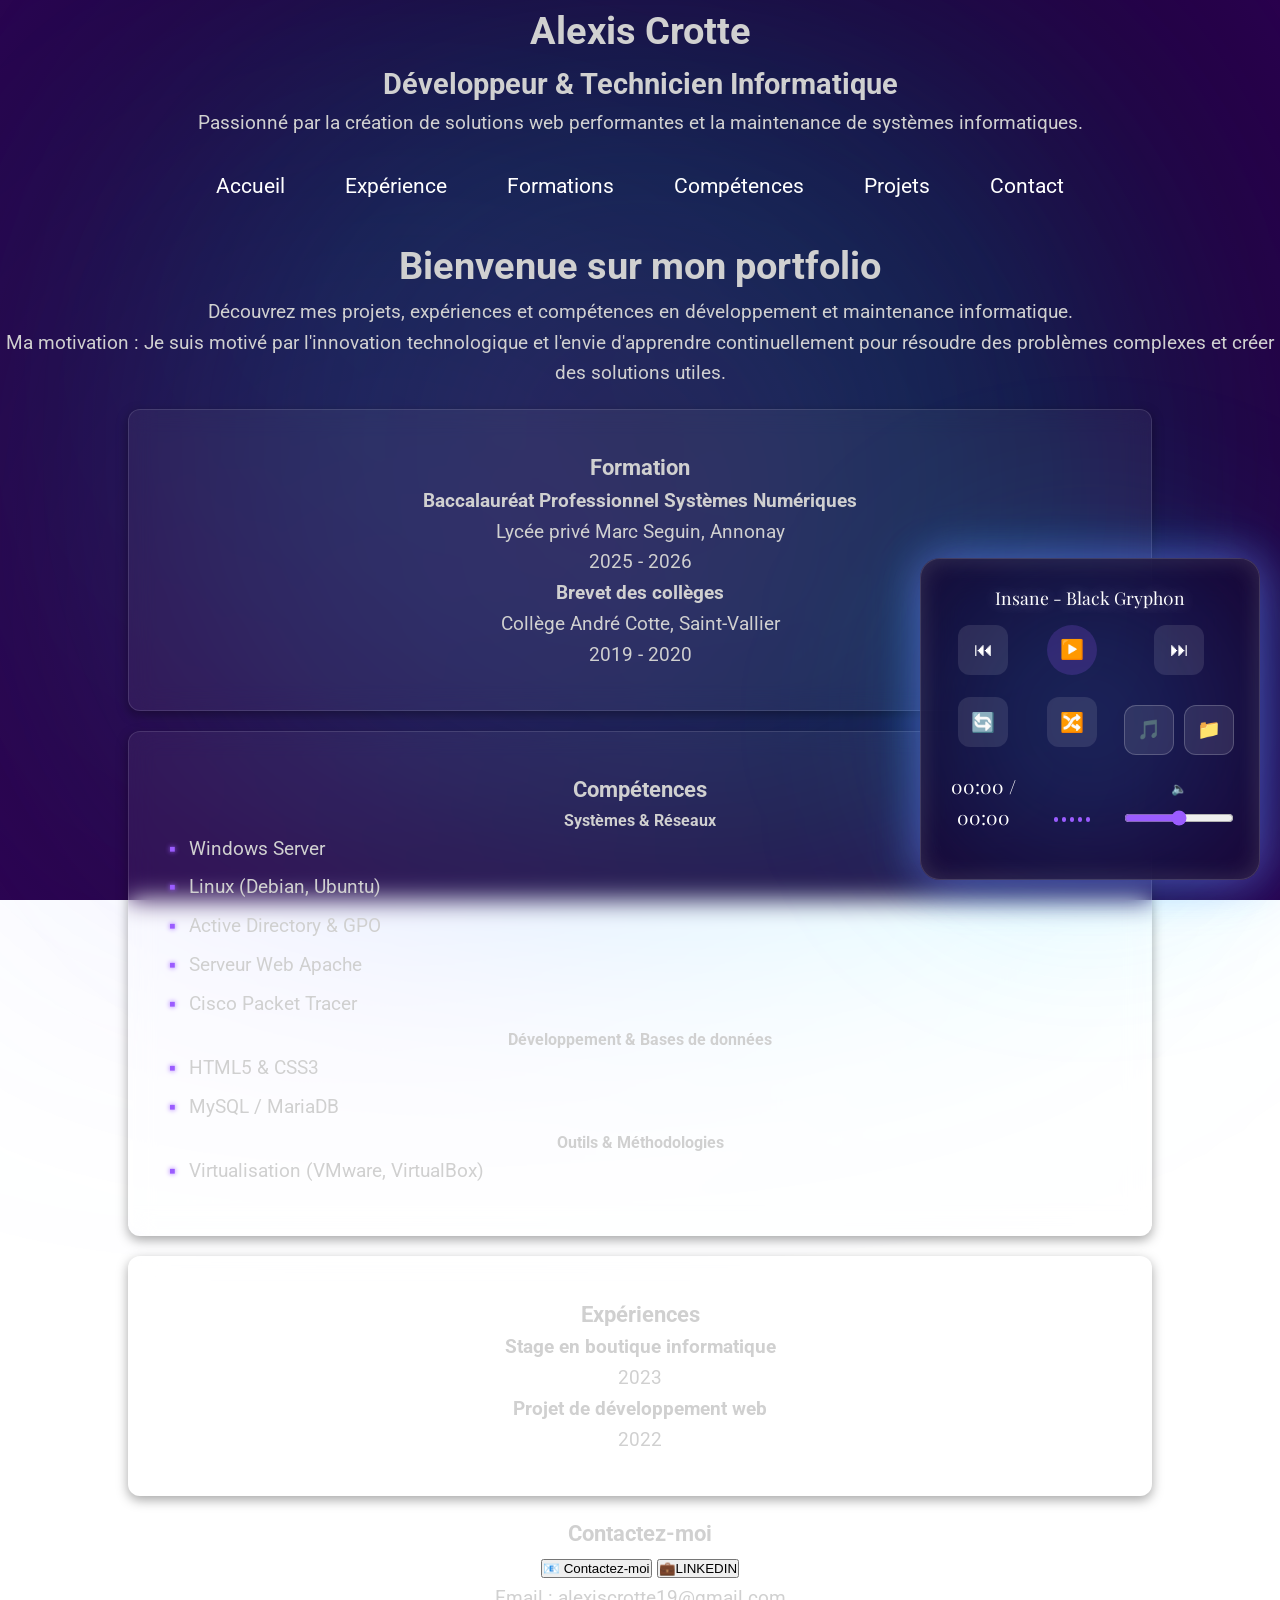
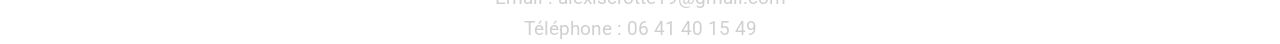
==== index.html @ 55755b80 "Add files via upload" ====
<!DOCTYPE html>
<html lang="fr">
<head>
    <meta charset="UTF-8">
    <meta name="viewport" content="width=device-width, initial-scale=1.0">
    <link rel="stylesheet" href="css/styles.css">
    <title>Accueil</title>

    <!-- Google Fonts -->
    <link rel="preconnect" href="https://fonts.googleapis.com">
    <link rel="preconnect" href="https://fonts.gstatic.com" crossorigin>
    <link href="https://fonts.googleapis.com/css2?family=Montserrat:wght@100..900&display=swap" rel="stylesheet">
</head>

<body>
    <div id="flash-transition"></div>

    <div class="portfolio-container">

        <!-- SIDEBAR -->
        <div class="sidebar-content">

            <div class="profile">
                <h1 class="name">Alexis Crotte</h1>
                <h2 class="title">Développeur & Technicien Informatique</h2>
                <p class="bio">Passionné par la création de solutions web performantes et la maintenance de systèmes informatiques.</p>
            </div>

            <!-- Navigation -->
            <nav class="navigation">
                <ul>
                    <li><a href="#" data-page="home">Accueil</a></li>
                    <li><a href="#" data-page="experience">Expérience</a></li>
                    <li><a href="#" data-page="formations">Formations</a></li>
                    <li><a href="#" data-page="competences">Compétences</a></li>
                    <li><a href="#" data-page="interets">Projets</a></li>
                    <li><a href="#" data-page="formulaire">Contact</a></li>
                </ul>
            </nav>

        </div>
        
        <!-- MAIN CONTENT -->
        <div id="content">

            <div class="container">
                <h1>Bienvenue sur mon portfolio</h1>
                <p>Découvrez mes projets, expériences et compétences en développement et maintenance informatique.</p>
                <p>Ma motivation : Je suis motivé par l'innovation technologique et l'envie d'apprendre continuellement pour résoudre des problèmes complexes et créer des solutions utiles.</p>
            </div>

            <section id="education">
                <h3 class="section-title">Formation</h3>

                <div class="education-item hover-3d">
                    <h4>Baccalauréat Professionnel Systèmes Numériques</h4>
                    <p class="school">Lycée privé Marc Seguin, Annonay</p>
                    <p class="date">2025 - 2026</p>
                </div>

                <div class="education-item hover-3d">
                    <h4>Brevet des collèges</h4>
                    <p class="school">Collège André Cotte, Saint-Vallier</p>
                    <p class="date">2019 - 2020</p>
                </div>
            </section>

            <section id="skills">
                <h3 class="section-title">Compétences</h3>

                <div class="skills-grid">

                    <div class="skill-category hover-3d">
                        <h5>Systèmes & Réseaux</h5>
                        <ul class="skills">
                            <li>Windows Server</li>
                            <li>Linux (Debian, Ubuntu)</li>
                            <li>Active Directory & GPO</li>
                            <li>Serveur Web Apache</li>
                            <li>Cisco Packet Tracer</li>
                        </ul>
                    </div>

                    <div class="skill-category hover-3d">
                        <h5>Développement & Bases de données</h5>
                        <ul class="skills">
                            <li>HTML5 & CSS3</li>
                            <li>MySQL / MariaDB</li>
                        </ul>
                    </div>

                    <div class="skill-category hover-3d">
                        <h5>Outils & Méthodologies</h5>
                        <ul class="skills">
                            <li>Virtualisation (VMware, VirtualBox)</li>
                        </ul>
                    </div>

                </div>
            </section>

            <section id="experience">
                <h3 class="section-title">Expériences</h3>

                <div class="experience-item hover-3d">
                    <h4>Stage en boutique informatique</h4>
                    <p class="date">2023</p>
                </div>

                <div class="experience-item hover-3d">
                    <h4>Projet de développement web</h4>
                    <p class="date">2022</p>
                </div>
            </section>

            <!-- CONTACT -->
            <div id="contact">
                <h3 class="section-title">Contactez-moi</h3>
              <button onclick="openGmail()">
                <span class="email-icon">📧</span> Contactez-moi
                </button>
                 <button onclick="openLinkedIn()">
                <span class="email-icon">💼</span>LINKEDIN
                </button>
                <p>Email : alexiscrotte19@gmail.com</p>
                <p>Téléphone : 06 41 40 15 49</p>
            </div>
        </div> <!-- FIN content -->

    </div> <!-- FIN portfolio-container -->

        <!-- FOOTER avec lecteur de musique -->
        <footer>
            <div class="music-player">
                <!-- Changement : id="currentSong" ajouté pour le JS -->
                <div id="currentSong" class="song-title">Upside Down - Black Gryph0n</div>
                
                <div class="controls-grid">
                    <button id="prevBtn">⏮</button>
                    <button id="playPause" class="play-button">▶️</button>
                    <button id="nextBtn">⏭</button>

                    <!-- Bouton Repeat -->
                    <button id="repeatBtn" class="control-btn">
                        🔄 <!-- Icône existante -->
                        <span id="repeatStatus" class="badge-status">1</span>
                    </button>

                    <!-- Bouton Shuffle -->
                    <button id="shuffleBtn" class="control-btn">
                        🔀 <!-- Icône existante -->
                        <span id="shuffleStatus" class="badge-status">1</span>
                    </button>
                    <!-- Bouton d'importation de musique -->
                   <div class="import-controls">
                        <!-- Bouton pour fichiers -->
                        <button id="importFilesBtn" class="import-btn">🎵</button>
                        <input type="file" id="fileInput" accept="audio/*" multiple style="display:none">

                        <!-- Bouton pour dossier -->
                        <button id="importFolderBtn" class="import-btn">📁</button>
                        <input type="file" id="folderInput" webkitdirectory directory multiple style="display:none">
                    </div>
               

                <div class="music-time">
                    <span id="currentTime">00:00</span> / <span id="totalTime">00:00</span>
                </div>

                <div class="equalizer">
                    <div class="bar"></div>
                    <div class="bar"></div>
                    <div class="bar"></div>
                    <div class="bar"></div>
                    <div class="bar"></div>
                </div>
                
                <!-- Barre de volume -->
                <div class="volume-control">
                    <span style="font-size: 0.8rem;">🔈</span>
                    <input type="range" id="volume" min="0" max="1" step="0.1" value="0.5">
                </div>
            </div>
        </footer>

        <!-- Audio principal -->
        <audio id="musique"></audio>
        <!-- Particules spatiales -->
        <div class="particle"></div>
        <div class="particle"></div>
        <div class="particle"></div>
        <div class="particle"></div>
        <div class="particle"></div>
    <script src="js/styles.js" defer></script>
</body>
</html>
---- css/styles.css ----
/* ============================================================
   GOOGLE FONTS
============================================================ */
@import url('https://fonts.googleapis.com/css2?family=Playfair+Display:wght@700&family=Roboto:wght@300;400;500&display=swap');

/* ============================================================
   VARIABLES GLOBALES
============================================================ */
:root {
    --color-primary: #ffffff;
    --font-family-headings: 'Playfair Display', serif;
    --font-family-body: 'Roboto', sans-serif;
    --border-radius: 12px;
}

/* ============================================================
   RESET
============================================================ */
* {
    margin: 0;
    padding: 0;
    box-sizing: border-box;
}

html { scroll-behavior: smooth; }

/* ============================================================
   FOND SPATIAL BLACK GRYPH0N
============================================================ */
body {
    font-family: var(--font-family-body);
    background: radial-gradient(circle at center, #0b001a, #1a0033, #2a004d);
    background-attachment: fixed;
    overflow-x: hidden;
    color: #d0d0d0;
    line-height: 1.6;
    font-size: 1.2rem;
    text-align: center;
}

/* Halo spatial principal */
body::before {
    content: "";
    position: fixed;
    inset: 0;
    background: radial-gradient(circle at 50% 50%, rgba(155,92,255,0.25), rgba(0,212,255,0.15), transparent 80%);
    filter: blur(120px);
    animation: cosmicGlow 12s infinite alternate ease-in-out;
    z-index: -1;
    pointer-events: none; /* ✅ Correction : Empêche le halo de bloquer les clics */
}

/* Halo spatial secondaire */
body::after {
    content: "";
    position: fixed;
    inset: 0;
    background: radial-gradient(circle at 30% 70%, rgba(255,0,255,0.15), rgba(0,212,255,0.1), transparent 80%);
    filter: blur(160px);
    z-index: -2;
    pointer-events: none; /* ✅ Correction : Empêche le halo de bloquer les clics */
}

@keyframes cosmicGlow {
    0% { transform: translate(-30px, -20px); }
    100% { transform: translate(30px, 20px); }
}

/* ============================================================
   NAVIGATION
============================================================ */
.navigation ul {
    list-style: none;
    margin: 2rem 0;
    display: flex;
    gap: 2rem;
    justify-content: center;
}

.navigation a {
    font-size: 1.3rem;
    color: #ffffff;
    text-decoration: none;
    padding: 8px 14px;
    border-radius: 8px;
    transition: 0.3s ease;
    position: relative;
    z-index: 10;
}

.navigation a::after {
    content: "";
    position: absolute;
    bottom: -4px;
    left: 50%;
    width: 0%;
    height: 2px;
    background: var(--color-primary);
    transition: 0.3s ease;
    transform: translateX(-50%);
}

.navigation a:hover::after { width: 100%; }

.navigation a:hover {
    background: rgba(255,255,255,0.1);
    box-shadow: 0 0 25px rgba(124, 13, 228, 0.35);
    transform: translateY(-3px);
}

/* ============================================================
   SECTIONS GLASSMORPHISM (Contenu SPA)
============================================================ */
#content {
    position: relative;
    z-index: 1; /* ✅ Assure que le contenu reste sous le lecteur de musique */
}

section {
    margin: 20px auto;
    padding: 40px;
    width: 80%;
    background: rgba(255,255,255,0.05);
    border: 1px solid rgba(255,255,255,0.12);
    border-radius: var(--border-radius);
    box-shadow: 0 4px 12px rgba(0,0,0,0.35);
    backdrop-filter: blur(12px);
    opacity: 0;
    transform: translateY(30px);
    transition: opacity 0.6s ease, transform 0.6s ease;
}

section.visible {
    opacity: 1;
    transform: translateY(0);
}

/* ============================================================
   LECTEUR AUDIO BLACK GRYPH0N
============================================================ */
.music-player {
    position: fixed;
    bottom: 20px;
    right: 20px;
    width: 340px;
    padding: 25px;
    background: rgba(20, 0, 40, 0.85); /* Un peu plus opaque pour la lisibilité */
    border-radius: 20px;
    backdrop-filter: blur(25px) saturate(180%);
    box-shadow:
        0 0 40px rgba(155,92,255,0.4),
        inset 0 0 25px rgba(255,255,255,0.15),
        0 0 60px rgba(0,212,255,0.3);
    border: 1px solid rgba(255,255,255,0.2);
    z-index: 9999; /* ✅ Correction : Reste toujours au-dessus du contenu SPA */
    color: #fff;
    font-family: 'Playfair Display', serif;
}

.music-player::before {
    content: "";
    position: absolute;
    inset: 0;
    background: radial-gradient(circle, rgba(155,92,255,0.35), rgba(0,212,255,0.25), transparent 80%);
    filter: blur(100px);
    animation: floatHalo 12s infinite alternate ease-in-out;
    z-index: -1;
    pointer-events: none; /* ✅ Correction : Ne bloque pas les boutons du lecteur */
}

.song-title {
    font-size: 1.1rem;
    margin-bottom: 12px;
    color: #fff;
    min-height: 1.5em;
    text-shadow: 0 0 15px rgba(255,255,255,0.4);
}

/* ============================================================
   GRILLE DES BOUTONS
============================================================ */
.controls-grid {
    display: grid;
    grid-template-columns: repeat(3, 1fr);
    gap: 15px;
    justify-items: center;
    align-items: center;
    margin-bottom: 20px;
}

.controls-grid button {
    width: 50px;
    height: 50px;
    cursor: pointer;
    border-radius: 12px;
    background: rgba(255,255,255,0.1);
    border: 1px solid rgba(255,255,255,0.2);
    color: #fff;
    font-size: 1.2rem;
    transition: all 0.3s ease;
}

.controls-grid button:hover {
    background: rgba(255,255,255,0.2);
    box-shadow: 0 0 20px rgba(155,92,255,0.6);
    transform: translateY(-2px);
}

/* Bouton Play Spécifique */
.play-button {
    position: relative;
    border-radius: 50% !important;
    background: rgba(155, 92, 255, 0.2) !important;
}

.play-button.playing {
    animation: pulse 2s infinite;
}

@keyframes pulse {
    0%, 100% { box-shadow: 0 0 10px #9b5cff; }
    50% { box-shadow: 0 0 25px #00d4ff; }
}

/* ============================================================
   BARRES DE PROGRESSION & VOLUME
============================================================ */
.music-progress-container {
    width: 100%;
    height: 6px;
    background: rgba(255,255,255,0.1);
    border-radius: 10px;
    cursor: pointer;
    margin: 15px 0;
    overflow: hidden;
    position: relative;
}

#progressBar {
    height: 100%;
    width: 0%; /* Piloté par JS */
    background: linear-gradient(90deg, #9b5cff, #00d4ff);
    box-shadow: 0 0 10px #00d4ff;
    transition: width 0.1s linear;
}

input[type="range"]#volume {
    width: 100%;
    cursor: pointer;
    accent-color: #9b5cff;
    margin-top: 10px;
}

.time-display {
    display: flex;
    justify-content: space-between;
    font-size: 0.8rem;
    font-family: 'Roboto', sans-serif;
    margin-top: -10px;
    margin-bottom: 10px;
}

/* ============================================================
   ÉGALISEUR
============================================================ */
.equalizer {
    display: flex;
    justify-content: center;
    gap: 4px;
    height: 30px;
    align-items: flex-end;
    margin-top: 10px;
}

.equalizer .bar {
    width: 4px;
    height: 5px;
    background: #9b5cff;
    border-radius: 2px;
    animation: equalizer 1s infinite ease-in-out;
    animation-play-state: paused; /* ✅ Piloté par JS */
}

@keyframes equalizer {
    0%, 100% { height: 5px; }
    50% { height: 25px; }
}

.equalizer .bar:nth-child(2) { animation-delay: 0.1s; }
.equalizer .bar:nth-child(3) { animation-delay: 0.2s; }
.equalizer .bar:nth-child(4) { animation-delay: 0.3s; }
.equalizer .bar:nth-child(5) { animation-delay: 0.4s; }

/* ============================================================
   TRANSITION DE PAGE (SPA)
============================================================ */
.page-fade {
    position: fixed;
    top: 0;
    left: 0;
    width: 100%;
    height: 100%;
    background: #0b001a;
    z-index: 10000;
    pointer-events: none;
    opacity: 0;
    transition: opacity 0.4s ease;
}


/* --- Styles de base pour tous les boutons de contrôle --- */
#repeatBtn, #shuffleBtn, #playPause, #prevBtn, #nextBtn {
    /* Garde tes styles existants pour le fond rond, la couleur, etc. */
    display: flex;
    align-items: center;
    justify-content: center;
    cursor: pointer;
    border: none;
    transition: all 0.2s ease;
}

/* --- CLASSE ESSENTIELLE : Permet de positionner le badge par rapport au bouton --- */
#repeatBtn, #shuffleBtn {
    position: relative; /* Très important ! */
}

/* --- Style du Badge (le petit chiffre) --- */
.badge-status {
    position: absolute;  /* Positionné par rapport à son parent #repeatBtn/shuffleBtn */
    top: -5px;          /* Légèrement au-dessus du bord supérieur */
    right: -5px;        /* Légèrement à droite du bord droit */
    background-color: transparent; /* Fond transparent pour plus de discrétion */
    color: inherit;     /* Prend la couleur du texte/icône du bouton */
    font-size: 11px;     /* Très petit */
    font-weight: bold;   /* En gras pour être lisible */
    opacity: 0;          /* Invisible par défaut */
    transition: opacity 0.3s ease; /* Transition douce pour l'affichage */
    pointer-events: none; /* Le chiffre ne gène pas le clic sur le bouton */
}

/* --- Quand le bouton est actif (Repeat ou Shuffle activé) --- */
#repeatBtn.active .badge-status,
#shuffleBtn.active .badge-status {
    opacity: 1; /* Le badge apparaît quand le mode est activé */
}

.import-controls {
    display: flex;
    gap: 10px; /* Espace entre le bouton musique et le bouton dossier */
    justify-content: center;
    margin-top: 15px;
}

/* --- Style du bouton d'importation de musique --- */
.import-btn {
    background: rgba(255, 255, 255, 0.1);
    border: 1px solid rgba(255, 255, 255, 0.2);
    border-radius: 8px;
    padding: 8px 12px;
    color: white;
    cursor: pointer;
    transition: all 0.3s ease;
}

.import-btn:hover {
    background: rgba(155, 92, 255, 0.2); /* Rappel de ton violet */
    border-color: #9b5cff;
    box-shadow: 0 0 10px #9b5cff;
}
/* ============================================================
   RESPONSIVITÉ (MOBILE & TABLETTE)
============================================================ */

@media (max-width: 768px) {
    /* 1. Ajustement des sections de texte */
    section {
        width: 95%; /* Prend presque toute la largeur */
        padding: 20px;
        font-size: 1rem;
    }
    h1{
        font-size: 1.8rem;/* Titre plus petit pour mobile */
    
    }
    h2{
        font-size: 1.4rem;/* Titre plus petit pour mobile */
    
    }

    /* 2. Menu de navigation */
    .navigation ul {
        flex-wrap: wrap; /* Les liens passent à la ligne si besoin */
        gap: 10px;
        padding: 0 12px;
    }

    .navigation a {
        font-size: 1rem;
        padding: 6px 10px;
    }

    /* 3. LE LECTEUR (Le plus important) */
    .music-player {
        position: relative;
        bottom: 0;
        right: 0;
        left: 0;
        width: 100%; /* Le lecteur prend toute la largeur en bas */
        border-radius: 20px 20px 0 0; /* Arrondi seulement en haut */
        padding: 12px;
        backdrop-filter: blur(30px);
    }

    /* On réduit la taille des boutons pour qu'ils tiennent sur une ligne */
    .controls-grid {
        gap: 10px;
        margin-bottom: 10px;
    }

    .controls-grid button {
        width: 45px;
        height: 45px;
        font-size: 1rem;
    }

    /* On ajuste les contrôles d'importation */
    .import-controls {
        gap: 8px;
        margin-top: 10px;
    }

    /* Cacher l'égaliseur sur petit mobile pour gagner de la place */
    @media (max-height: 600px) {
        .equalizer {
            display: none;
        }
        .song-title {
            font-size: 0.9rem;
        }
    }
}
/* Amélioration des listes pour le mobile */
section ul {
    list-style: none; /* On enlève les puces par défaut */
    padding: 0;
}

section li {
    position: relative;
    padding-left: 20px;
    margin-bottom: 8px;
    text-align: left;
    display: inline-block; /* Permet de mieux répartir sur mobile */
    width: 100%;
}

/* On remplace la puce par un petit carré violet néon */
section li::before {
    content: "▪";
    position: absolute;
    left: 0;
    color: #9b5cff;
    text-shadow: 0 0 5px #9b5cff;
}

.song-title {
    white-space: nowrap;
    overflow: hidden;
    text-overflow: ellipsis; /* Ajoute "..." si le nom est trop long */
    max-width: 100%;
    display: block;
}
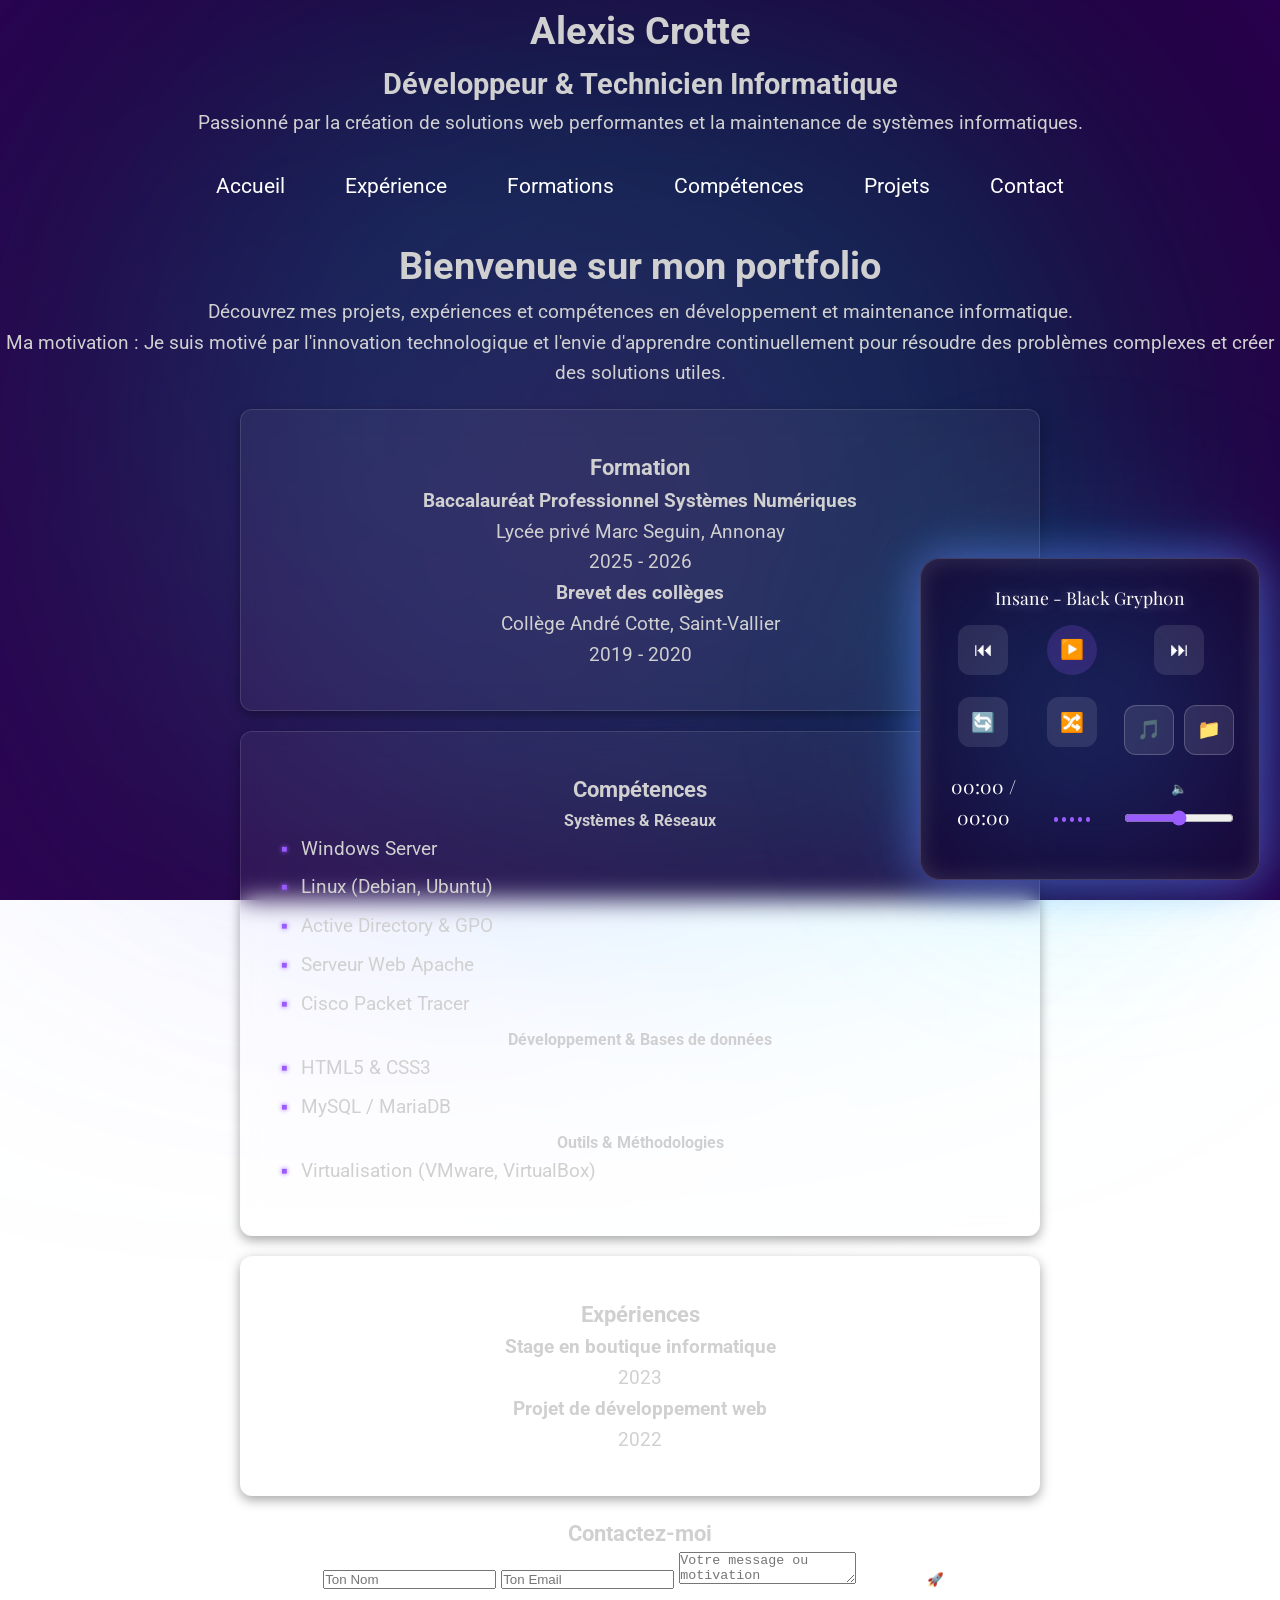
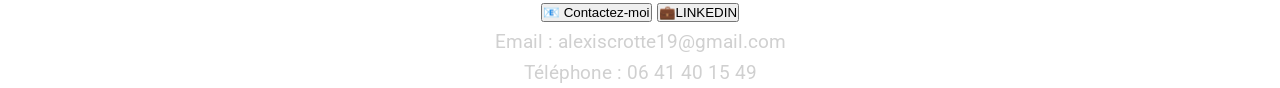
==== commit 0de8efa6: "Update index.html" ====
--- a/index.html
+++ b/index.html
@@ -116,6 +116,21 @@
             <!-- CONTACT -->
             <div id="contact">
                 <h3 class="section-title">Contactez-moi</h3>
+                <!-- L'attribut action contient ton lien unique Formspree -->
+    <!-- L'attribut method doit être POST -->
+    <form action="https://formspree.io/f/ton_identifiant" method="POST" id="contact-form">
+        
+        <input type="text" name="name" placeholder="Ton Nom" required>
+        
+        <input type="email" name="email" placeholder="Ton Email" required>
+        
+        <!-- Le 'name' est crucial pour recevoir le contenu du message -->
+        <textarea name="message" placeholder="Votre message ou motivation" required></textarea>
+        
+        <!-- Ton bouton doit être de type submit -->
+        <button type="submit" class="import-btn">Envoyer 🚀</button>
+        
+    </form>
               <button onclick="openGmail()">
                 <span class="email-icon">📧</span> Contactez-moi
                 </button>
--- a/css/styles.css
+++ b/css/styles.css
@@ -119,7 +119,7 @@
 section {
     margin: 20px auto;
     padding: 40px;
-    width: 80%;
+    max-width: 800px;
     background: rgba(255,255,255,0.05);
     border: 1px solid rgba(255,255,255,0.12);
     border-radius: var(--border-radius);
@@ -469,4 +469,4 @@
     text-overflow: ellipsis; /* Ajoute "..." si le nom est trop long */
     max-width: 100%;
     display: block;
-}+}
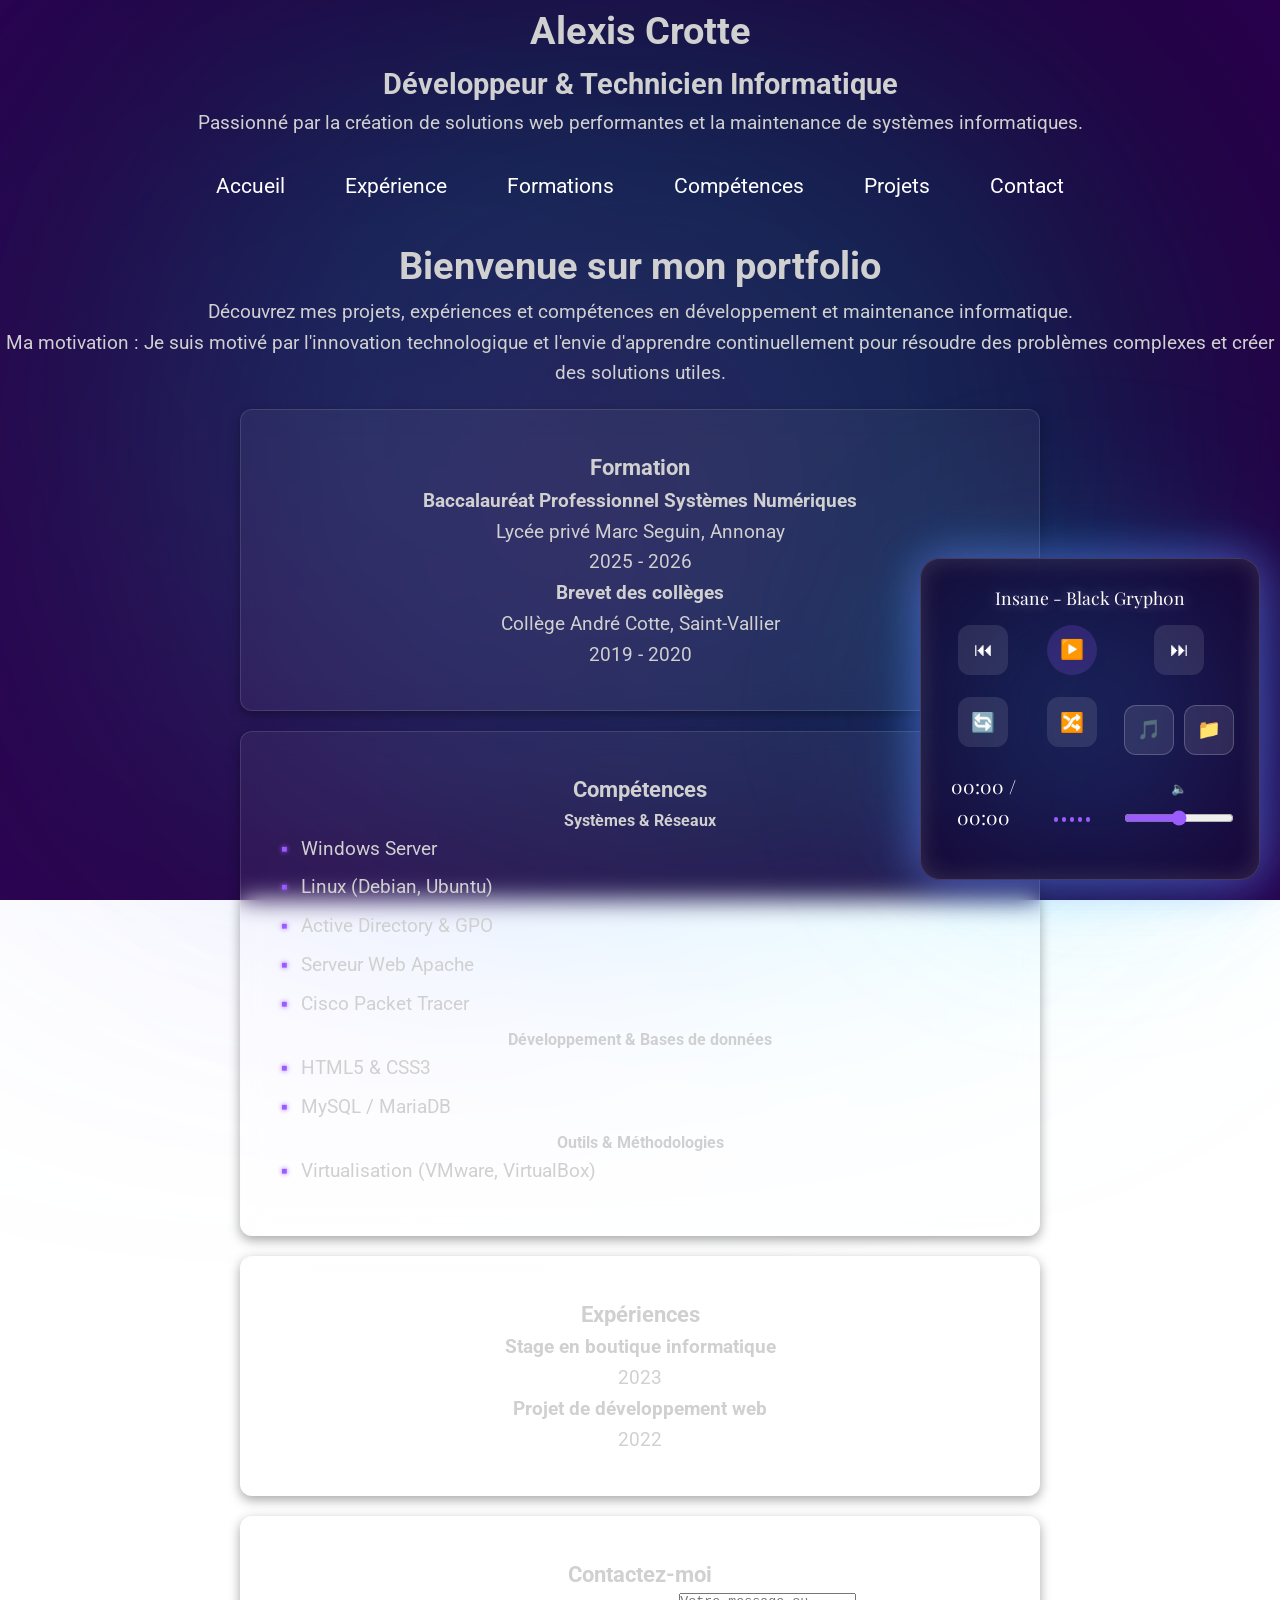
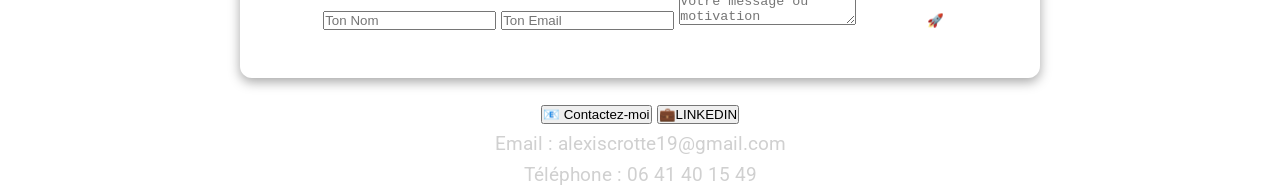
==== commit d6d68e6d: "Update index.html" ====
--- a/index.html
+++ b/index.html
@@ -114,23 +114,25 @@
             </section>
 
             <!-- CONTACT -->
-            <div id="contact">
-                <h3 class="section-title">Contactez-moi</h3>
-                <!-- L'attribut action contient ton lien unique Formspree -->
-    <!-- L'attribut method doit être POST -->
-    <form action="https://formspree.io/f/ton_identifiant" method="POST" id="contact-form">
-        
-        <input type="text" name="name" placeholder="Ton Nom" required>
-        
-        <input type="email" name="email" placeholder="Ton Email" required>
-        
-        <!-- Le 'name' est crucial pour recevoir le contenu du message -->
-        <textarea name="message" placeholder="Votre message ou motivation" required></textarea>
-        
-        <!-- Ton bouton doit être de type submit -->
-        <button type="submit" class="import-btn">Envoyer 🚀</button>
-        
-    </form>
+         <!-- SECTION CONTACT -->
+                    <section id="contact">
+                        <h3 class="section-title">Contactez-moi</h3>
+                        
+                        <!-- N'oublie pas de remplacer "ton_identifiant" par le code fourni par Formspree après ton inscription -->
+                        <form action="https://formspree.io/f/xnjwjobq" method="POST" id="contact-form">
+                            
+                            <input type="text" name="name" placeholder="Ton Nom" required>
+                            
+                            <input type="email" name="email" placeholder="Ton Email" required>
+                            
+                            <textarea name="message" placeholder="Votre message ou motivation" required></textarea>
+                            
+                            <!-- Le bouton héritera de ton style "Néon" grâce à la classe import-btn -->
+                            <button type="submit" class="import-btn">Envoyer 🚀</button>
+                            
+                        </form>
+                    </section>
+            
               <button onclick="openGmail()">
                 <span class="email-icon">📧</span> Contactez-moi
                 </button>
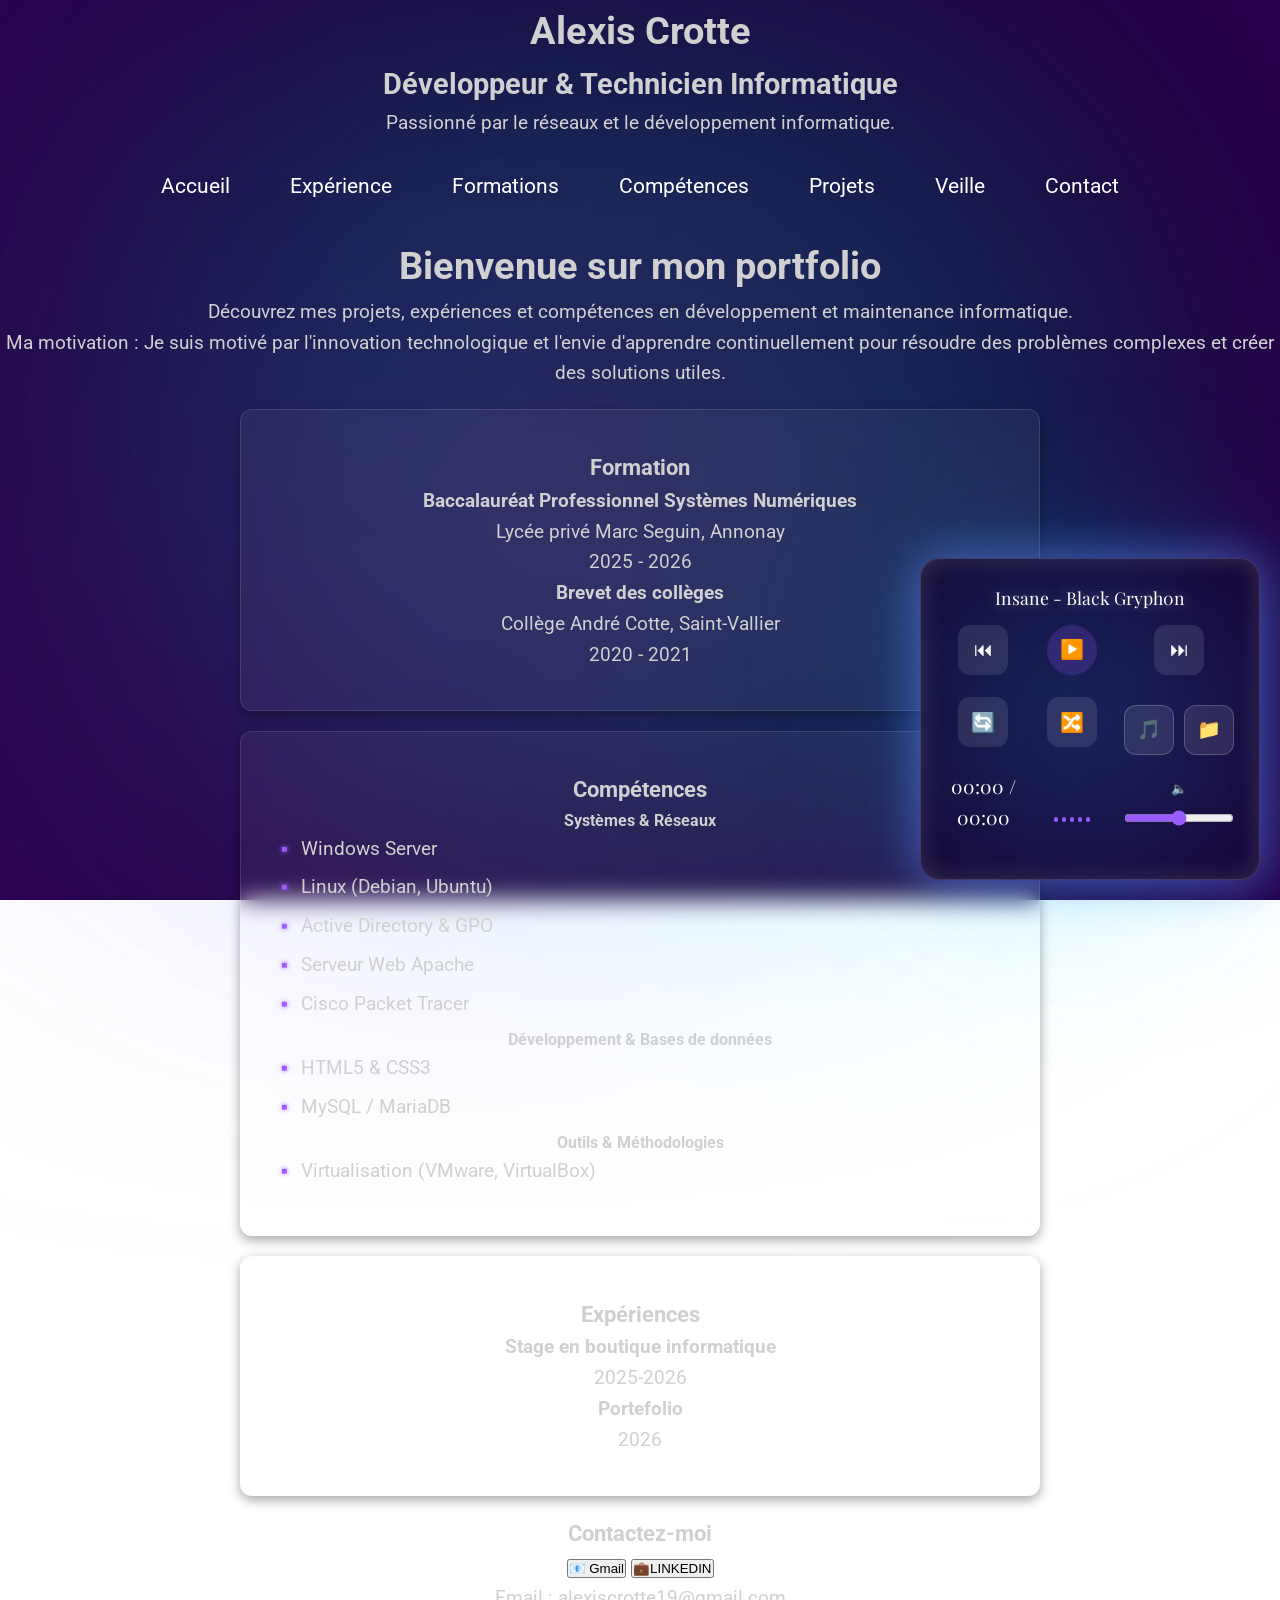
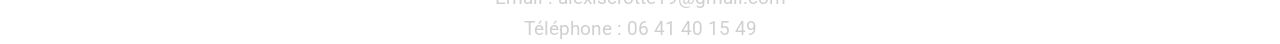
==== commit 63dc4db6: "Add files via upload" ====
--- a/index.html
+++ b/index.html
@@ -23,7 +23,7 @@
             <div class="profile">
                 <h1 class="name">Alexis Crotte</h1>
                 <h2 class="title">Développeur & Technicien Informatique</h2>
-                <p class="bio">Passionné par la création de solutions web performantes et la maintenance de systèmes informatiques.</p>
+                <p class="bio">Passionné par le réseaux et le développement informatique.</p>
             </div>
 
             <!-- Navigation -->
@@ -34,6 +34,7 @@
                     <li><a href="#" data-page="formations">Formations</a></li>
                     <li><a href="#" data-page="competences">Compétences</a></li>
                     <li><a href="#" data-page="interets">Projets</a></li>
+                    <li><a href="#" data-page="veille">Veille </a></li>
                     <li><a href="#" data-page="formulaire">Contact</a></li>
                 </ul>
             </nav>
@@ -61,7 +62,7 @@
                 <div class="education-item hover-3d">
                     <h4>Brevet des collèges</h4>
                     <p class="school">Collège André Cotte, Saint-Vallier</p>
-                    <p class="date">2019 - 2020</p>
+                    <p class="date">2020 - 2021</p>
                 </div>
             </section>
 
@@ -104,37 +105,20 @@
 
                 <div class="experience-item hover-3d">
                     <h4>Stage en boutique informatique</h4>
-                    <p class="date">2023</p>
+                    <p class="date">2025-2026</p>
                 </div>
 
                 <div class="experience-item hover-3d">
-                    <h4>Projet de développement web</h4>
-                    <p class="date">2022</p>
+                    <h4>Portefolio</h4>
+                    <p class="date">2026</p>
                 </div>
             </section>
 
             <!-- CONTACT -->
-         <!-- SECTION CONTACT -->
-                    <section id="contact">
-                        <h3 class="section-title">Contactez-moi</h3>
-                        
-                        <!-- N'oublie pas de remplacer "ton_identifiant" par le code fourni par Formspree après ton inscription -->
-                        <form action="https://formspree.io/f/xnjwjobq" method="POST" id="contact-form">
-                            
-                            <input type="text" name="name" placeholder="Ton Nom" required>
-                            
-                            <input type="email" name="email" placeholder="Ton Email" required>
-                            
-                            <textarea name="message" placeholder="Votre message ou motivation" required></textarea>
-                            
-                            <!-- Le bouton héritera de ton style "Néon" grâce à la classe import-btn -->
-                            <button type="submit" class="import-btn">Envoyer 🚀</button>
-                            
-                        </form>
-                    </section>
-            
+            <div id="contact">
+                <h3 class="section-title">Contactez-moi</h3>
               <button onclick="openGmail()">
-                <span class="email-icon">📧</span> Contactez-moi
+                <span class="email-icon">📧</span> Gmail
                 </button>
                  <button onclick="openLinkedIn()">
                 <span class="email-icon">💼</span>LINKEDIN
--- a/css/styles.css
+++ b/css/styles.css
@@ -470,3 +470,18 @@
     max-width: 100%;
     display: block;
 }
+/* Style pour les liens dans les articles (Sources) */
+article a, section a {
+    color: #00d4ff; /* Un cyan lumineux pour une meilleure lisibilité */
+    text-decoration: none; /* Enlever le soulignement par défaut */
+    border-bottom: 1px solid rgba(0, 212, 255, 0.3); /* Un soulignement plus discret */
+    transition: all 0.3s ease;
+    font-weight: 500;
+}
+
+/* Effet au survol */
+article a:hover, section a:hover {
+    color: #9b5cff; /* Devient violet au survol */
+    border-bottom-color: #9b5cff;
+    text-shadow: 0 0 10px rgba(155, 92, 255, 0.6);
+}
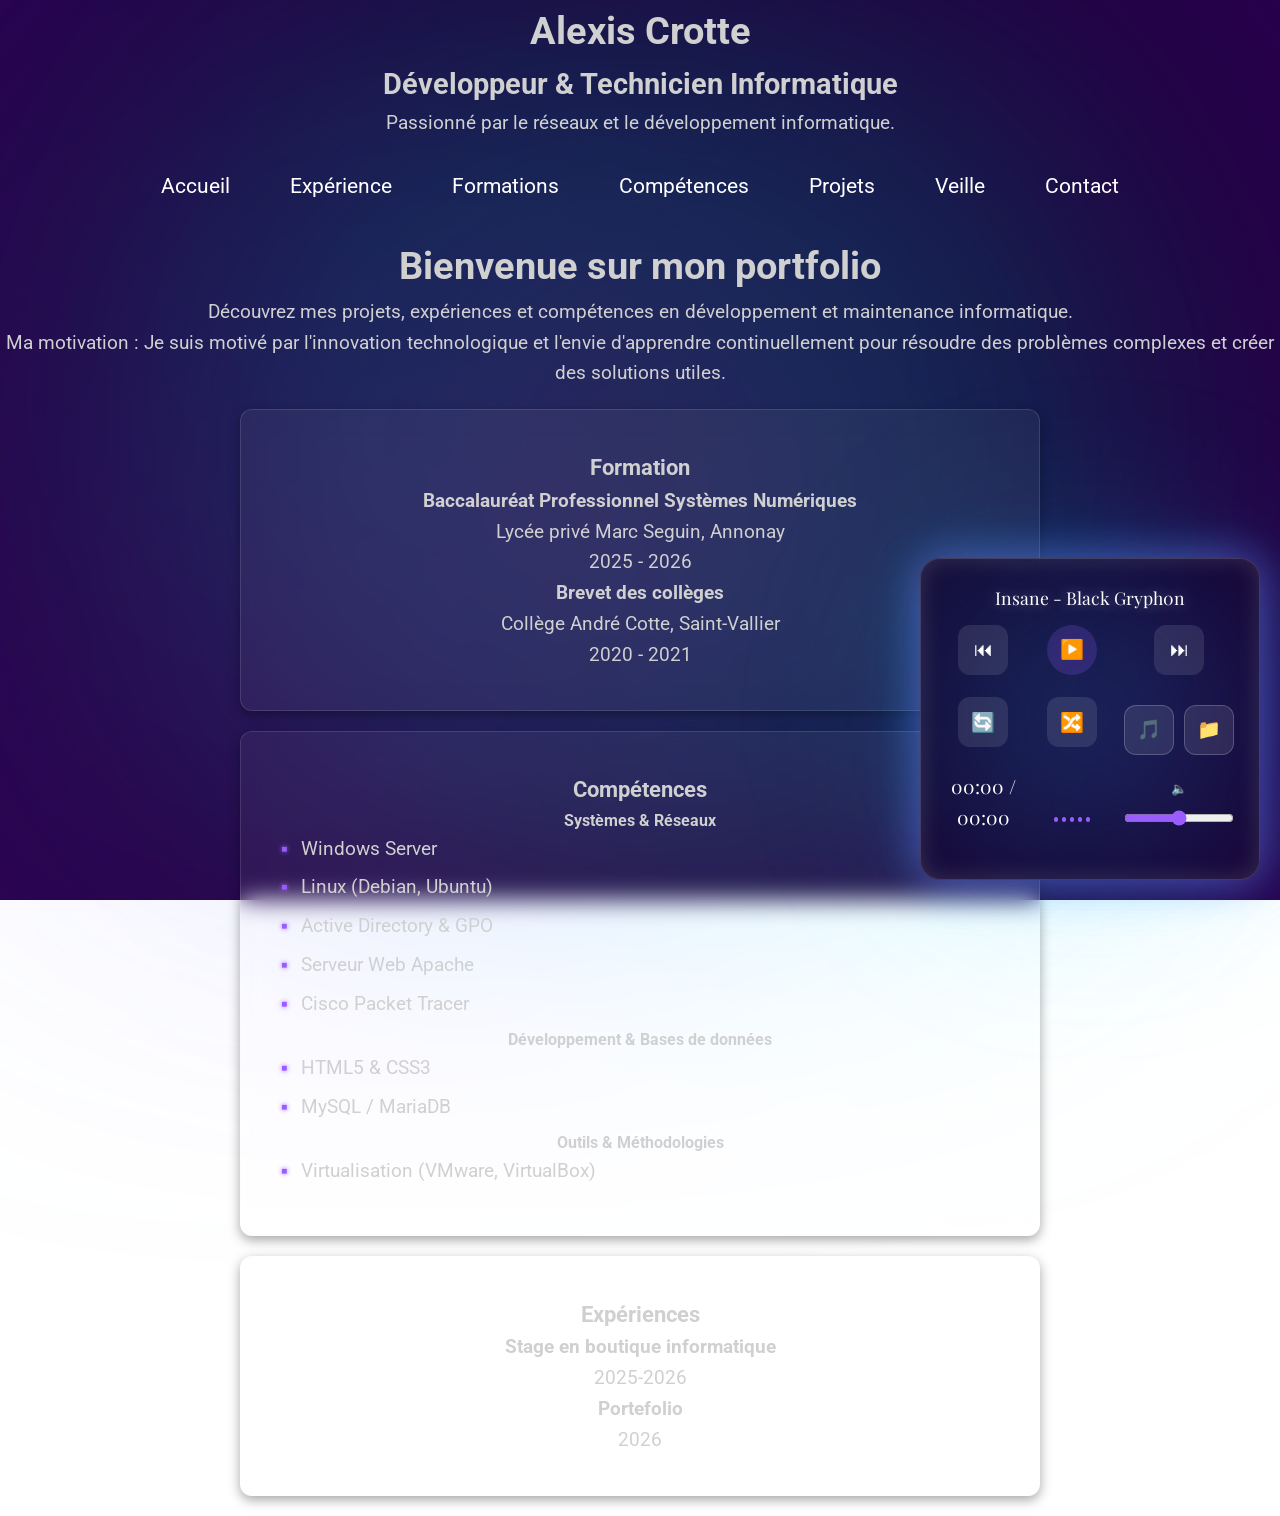
==== commit bd2110f7: "Add files via upload" ====
--- a/index.html
+++ b/index.html
@@ -113,19 +113,6 @@
                     <p class="date">2026</p>
                 </div>
             </section>
-
-            <!-- CONTACT -->
-            <div id="contact">
-                <h3 class="section-title">Contactez-moi</h3>
-              <button onclick="openGmail()">
-                <span class="email-icon">📧</span> Gmail
-                </button>
-                 <button onclick="openLinkedIn()">
-                <span class="email-icon">💼</span>LINKEDIN
-                </button>
-                <p>Email : alexiscrotte19@gmail.com</p>
-                <p>Téléphone : 06 41 40 15 49</p>
-            </div>
         </div> <!-- FIN content -->
 
     </div> <!-- FIN portfolio-container -->
--- a/css/styles.css
+++ b/css/styles.css
@@ -484,4 +484,62 @@
     color: #9b5cff; /* Devient violet au survol */
     border-bottom-color: #9b5cff;
     text-shadow: 0 0 10px rgba(155, 92, 255, 0.6);
+}
+#contact-form textarea {
+    min-height: 200px; /* Définit une hauteur minimale de 200 pixels */
+    width: 100%;       /* Prend toute la largeur du formulaire */
+    resize: vertical;  /* Permet à l'utilisateur d'agrandir la zone vers le bas uniquement */
+    line-height: 1.5;  /* Améliore la lisibilité du texte écrit */
+}
+/* S'applique à l'input Nom et l'input Email */
+#contact-form input[type="text"], 
+#contact-form input[type="email"] {
+    width: 100%;             /* Prend toute la largeur */
+    height: 60px;            /* Hauteur confortable */
+    background: rgba(255, 255, 255, 0.05);
+    border: 1px solid rgba(255, 255, 255, 0.1);
+    border-radius: 12px;
+    padding: 0 20px;
+    color: white;
+    font-size: 1.2rem;
+    box-sizing: border-box; /* Évite que ça dépasse du cadre */
+    margin-bottom: 15px;    /* Espace entre les champs */
+}
+
+/* S'applique à la zone de texte */
+#contact-form textarea {
+    width: 100%;
+    min-height: 150px;       /* Plus de hauteur pour le message */
+    background: rgba(255, 255, 255, 0.05);
+    border: 1px solid rgba(255, 255, 255, 0.1);
+    border-radius: 12px;
+    padding: 15px 20px;
+    color: white;
+    font-size: 1.2rem;
+    box-sizing: border-box;
+    resize: vertical;
+}
+
+/*boutooon de retour à l'accueil*/
+.back-home {
+   position: relative;
+    z-index: 999; /* Pour passer devant tout le monde */
+    margin-top: 20px;/
+}
+
+.btn {
+    display: inline-block;
+    padding: 10px 20px;
+    background: rgba(255, 255, 255, 0.1);
+    border: 1px solid #9b5cff;
+    border-radius: 12px;
+    color: white;
+    text-decoration: none;
+    transition: 0.3s;
+    cursor: pointer !important; /* Force l'apparition de la main */
+}
+
+.btn:hover {
+    background: rgba(155, 92, 255, 0.3);
+    box-shadow: 0 0 15px #9b5cff;
 }
